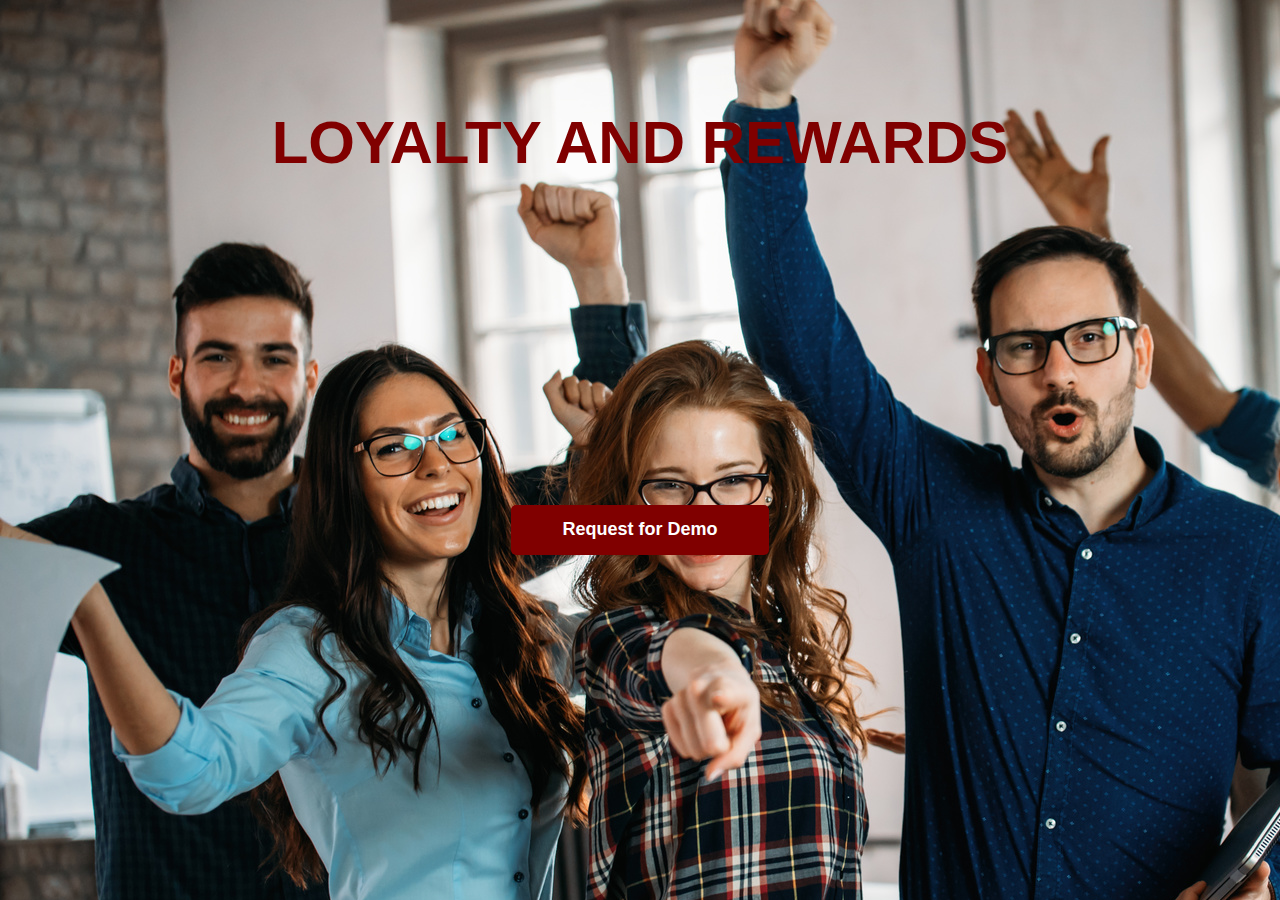
==== index.html @ 9930bdca "build my new website" ====
<!DOCTYPE html>
<html>
<head>
	<title>CSP1-RewardsProgram</title>
	<meta charset="utf-8">
	<meta name="viewport" content="width=device-width, initial-scale=1">
	<link rel="stylesheet" href="https://maxcdn.bootstrapcdn.com/bootstrap/3.3.7/css/bootstrap.min.css">
	<script src="https://ajax.googleapis.com/ajax/libs/jquery/3.3.1/jquery.min.js"></script>
	<script src="https://maxcdn.bootstrapcdn.com/bootstrap/3.3.7/js/bootstrap.min.js"></script>
	<link rel="stylesheet" type="text/css" href="https://stackpath.bootstrapcdn.com/font-awesome/4.7.0/css/font-awesome.min.css">

	<link rel="stylesheet" type="text/css" href="assets/styles/index-style.css">
	<link rel="stylesheet" href="https://use.fontawesome.com/releases/v5.6.0/css/all.css" integrity="sha384-aOkxzJ5uQz7WBObEZcHvV5JvRW3TUc2rNPA7pe3AwnsUohiw1Vj2Rgx2KSOkF5+h" crossorigin="anonymous">
	<link rel="shortcut icon" href="assets/images/logo.jpg" type="image/x-icon">
	
</style>
</head>
<body>

	<div class="container-fluid">
	</head>
	<body>

			<div class="row">
				<div class="col-lg-12 col-md-12 col-sm-12">
			
				<p class="tagline">LOYALTY AND REWARDS</p>

				</div>
			</div>
				<div class="bg-text">
				<div class="row view-home">
					<div class="col-lg-4 col-md-4 col-sm-12"></div>
					<div class="col-lg-4 col-md-4 col-sm-12">
					<a href="home.html"><h4 class="view">Request for Demo</h4></a>
					</div>
					<div class="col-lg-4 col-md-4 col-sm-12"></div>
				</div>
			
			</div>
			
			
	</body>
	</html>
---- assets/styles/index-style.css ----
*{
  box-sizing: border-box;
 }   
 

body{
  background-image: url('../images/images.jpg');
  height: 100%;
  margin: 0px;
  padding:0px;
  font-family: Arial, Helvetica, sans-serif;
  background-repeat: no-repeat;
 
}

.bg-image {

  filter: blur(8px);
  -webkit-filter: blur(8px);
  height: 100%; 
  
  /* Center and scale the image nicely */
  background-position: center;
  background-repeat: no-repeat;
  background-size: cover;
}

/* Position text in the middle of the page/image */
.bg-text {
 
  color: #333;
  font-weight: bold;
  position: absolute;
  top: 50%;
  left: 50%;
  transform: translate(-50%, -50%);
  z-index: 2;
  padding: 0px;
  text-align: center;
  width:65%;

 }  
 p.tagline{
  font-size: 60px;
  text-align: center;
  margin-top:10rem;
  color:#800000;
  font-weight: bolder;
 }
 
 h4{
  color: white;
   text-decoration:none;
   height:50px;
   background-color:#800000;

 }
 h4.view{
  margin-top:17rem;
  padding-top:6%;
  font-weight: bold;
  border-radius: 5px;
 }

 a:visited{
  color: white;
 }
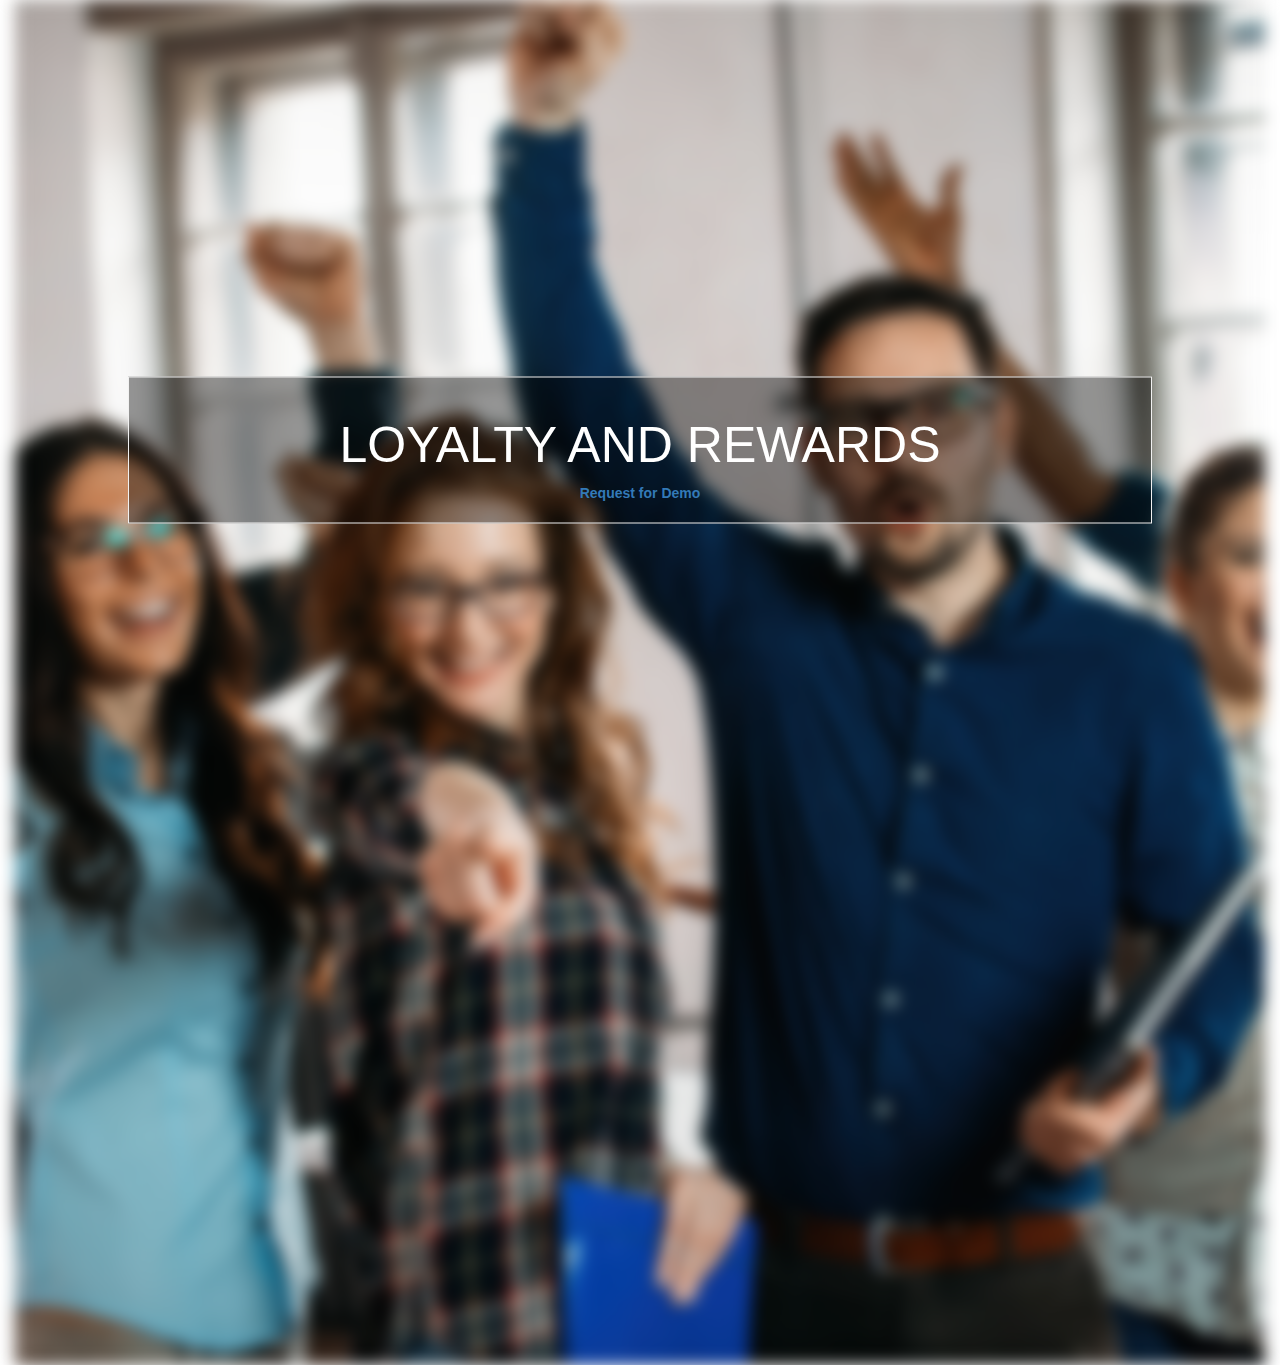
==== commit db2c61db: "added elements to all pages" ====
--- a/index.html
+++ b/index.html
@@ -21,23 +21,15 @@
 	</head>
 	<body>
 
-			<div class="row">
-				<div class="col-lg-12 col-md-12 col-sm-12">
 			
-				<p class="tagline">LOYALTY AND REWARDS</p>
+<div class="bg-image"></div>
 
-				</div>
-			</div>
-				<div class="bg-text">
-				<div class="row view-home">
-					<div class="col-lg-4 col-md-4 col-sm-12"></div>
-					<div class="col-lg-4 col-md-4 col-sm-12">
-					<a href="home.html"><h4 class="view">Request for Demo</h4></a>
-					</div>
-					<div class="col-lg-4 col-md-4 col-sm-12"></div>
-				</div>
-			
-			</div>
+<div class="bg-text">
+
+  <h1>LOYALTY AND REWARDS</h1>
+  <a href="home.html">Request for Demo</a>
+</div>
+
 			
 			
 	</body>
--- a/assets/styles/index-style.css
+++ b/assets/styles/index-style.css
@@ -1,23 +1,23 @@
-*{
+body, html {
+  height: 100%;
+  margin: 0;
+  font-family: Arial, Helvetica, sans-serif;
+}
+
+* {
   box-sizing: border-box;
- }   
- 
-
-body{
-  background-image: url('../images/images.jpg');
-  height: 100%;
-  margin: 0px;
-  padding:0px;
-  font-family: Arial, Helvetica, sans-serif;
-  background-repeat: no-repeat;
- 
 }
 
 .bg-image {
-
+  /* The image used */
+  background-image: url("../images/images.jpg");
+  
+  /* Add the blur effect */
   filter: blur(8px);
   -webkit-filter: blur(8px);
-  height: 100%; 
+  
+  /* Full height */
+  height: 1365px; 
   
   /* Center and scale the image nicely */
   background-position: center;
@@ -27,42 +27,20 @@
 
 /* Position text in the middle of the page/image */
 .bg-text {
- 
-  color: #333;
+  background-color: rgb(0,0,0); /* Fallback color */
+  background-color: rgba(0,0,0, 0.4); /* Black w/opacity/see-through */
+  color: white;
   font-weight: bold;
+  border: 1px solid #f1f1f1;
   position: absolute;
   top: 50%;
   left: 50%;
   transform: translate(-50%, -50%);
   z-index: 2;
-  padding: 0px;
+  width: 80%;
+  padding: 20px;
   text-align: center;
-  width:65%;
-
- }  
- p.tagline{
-  font-size: 60px;
-  text-align: center;
-  margin-top:10rem;
-  color:#800000;
-  font-weight: bolder;
- }
- 
- h4{
-  color: white;
-   text-decoration:none;
-   height:50px;
-   background-color:#800000;
-
- }
- h4.view{
-  margin-top:17rem;
-  padding-top:6%;
-  font-weight: bold;
-  border-radius: 5px;
- }
-
- a:visited{
-  color: white;
- }
- +}
+h1{
+  font-size: 50px;
+}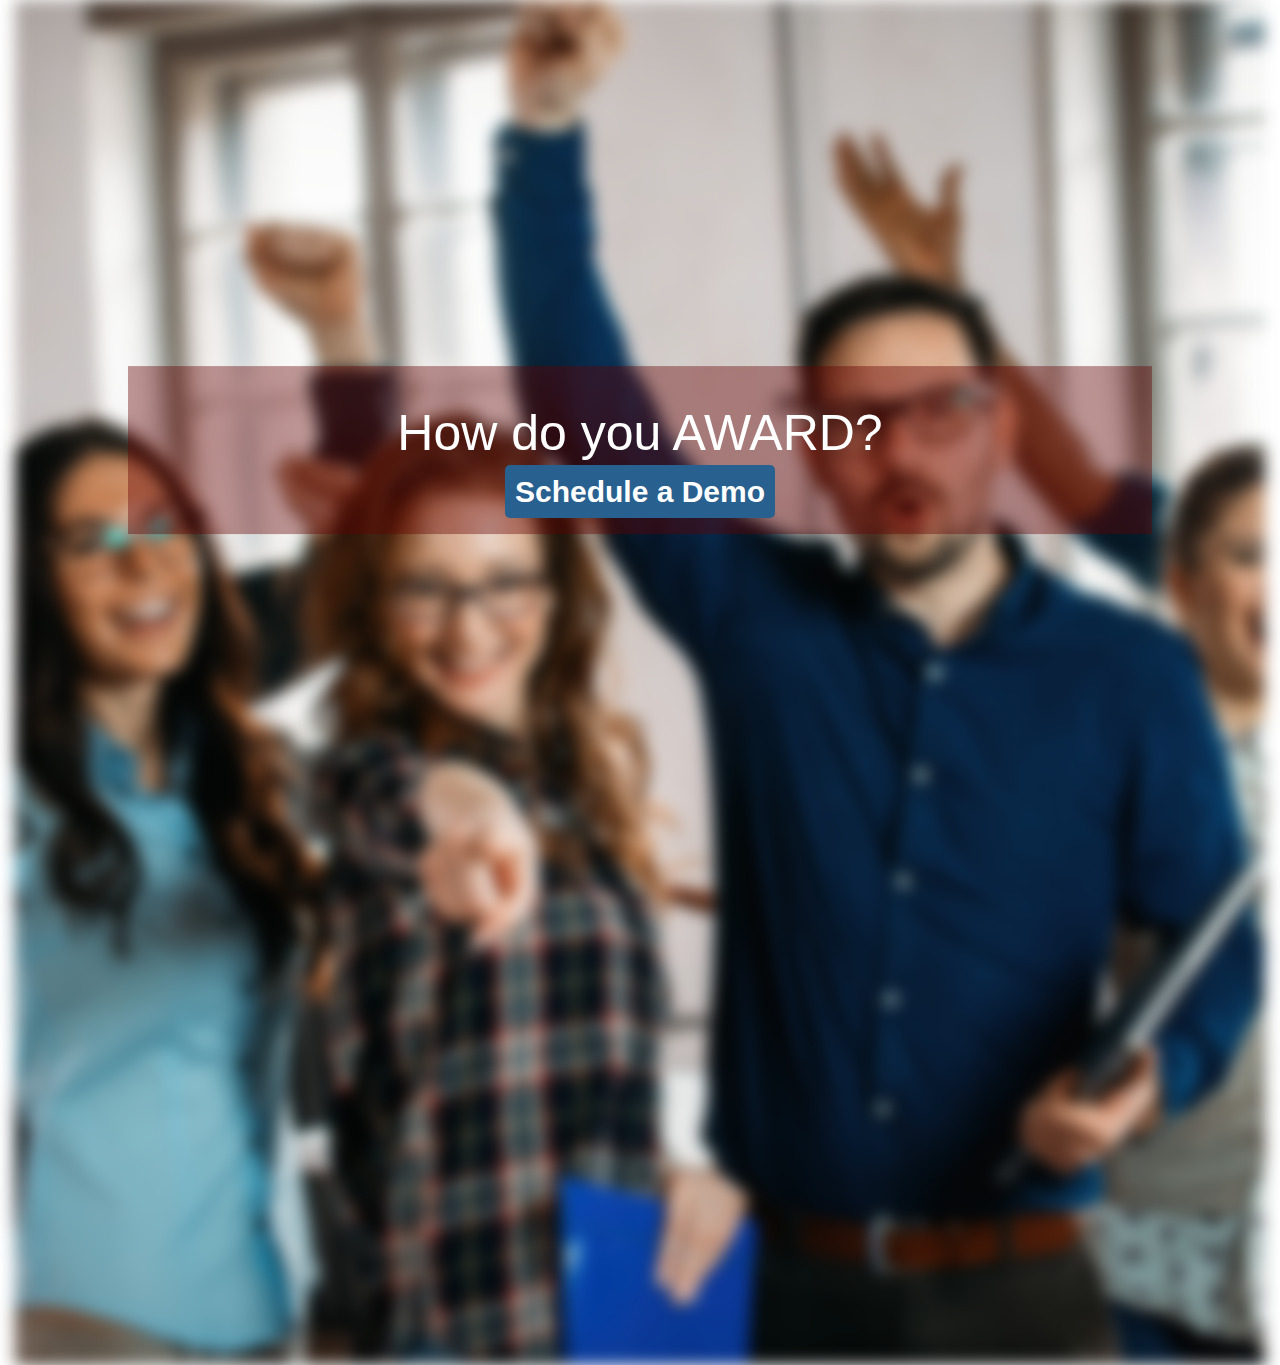
==== commit ebf38f28: "added elements to all pages" ====
--- a/index.html
+++ b/index.html
@@ -26,8 +26,8 @@
 
 <div class="bg-text">
 
-  <h1>LOYALTY AND REWARDS</h1>
-  <a href="home.html">Request for Demo</a>
+  <h1>How do you AWARD?</h1>
+  <a href="home.html">Schedule a Demo</a>
 </div>
 
 			
--- a/assets/styles/index-style.css
+++ b/assets/styles/index-style.css
@@ -28,10 +28,10 @@
 /* Position text in the middle of the page/image */
 .bg-text {
   background-color: rgb(0,0,0); /* Fallback color */
-  background-color: rgba(0,0,0, 0.4); /* Black w/opacity/see-through */
+  background-color: rgba(100,0,0, 0.4); /* Black w/opacity/see-through */
   color: white;
   font-weight: bold;
-  border: 1px solid #f1f1f1;
+ /* border: 0px solid #f1f1f1;*/
   position: absolute;
   top: 50%;
   left: 50%;
@@ -43,4 +43,20 @@
 }
 h1{
   font-size: 50px;
-}+}
+ a {
+    font-size: 30px;
+    text-align: center;
+    color: white;
+    text-decoration:none;
+    background-color: #286090;
+    height: 20px;
+    padding: 10px 10px 10px 10px;
+    margin-top: 2rem;
+    border-radius: 5px;
+  } 
+  a:hover{
+    background-color:#1b4a77;
+    color: white;
+    text-decoration:none;
+  }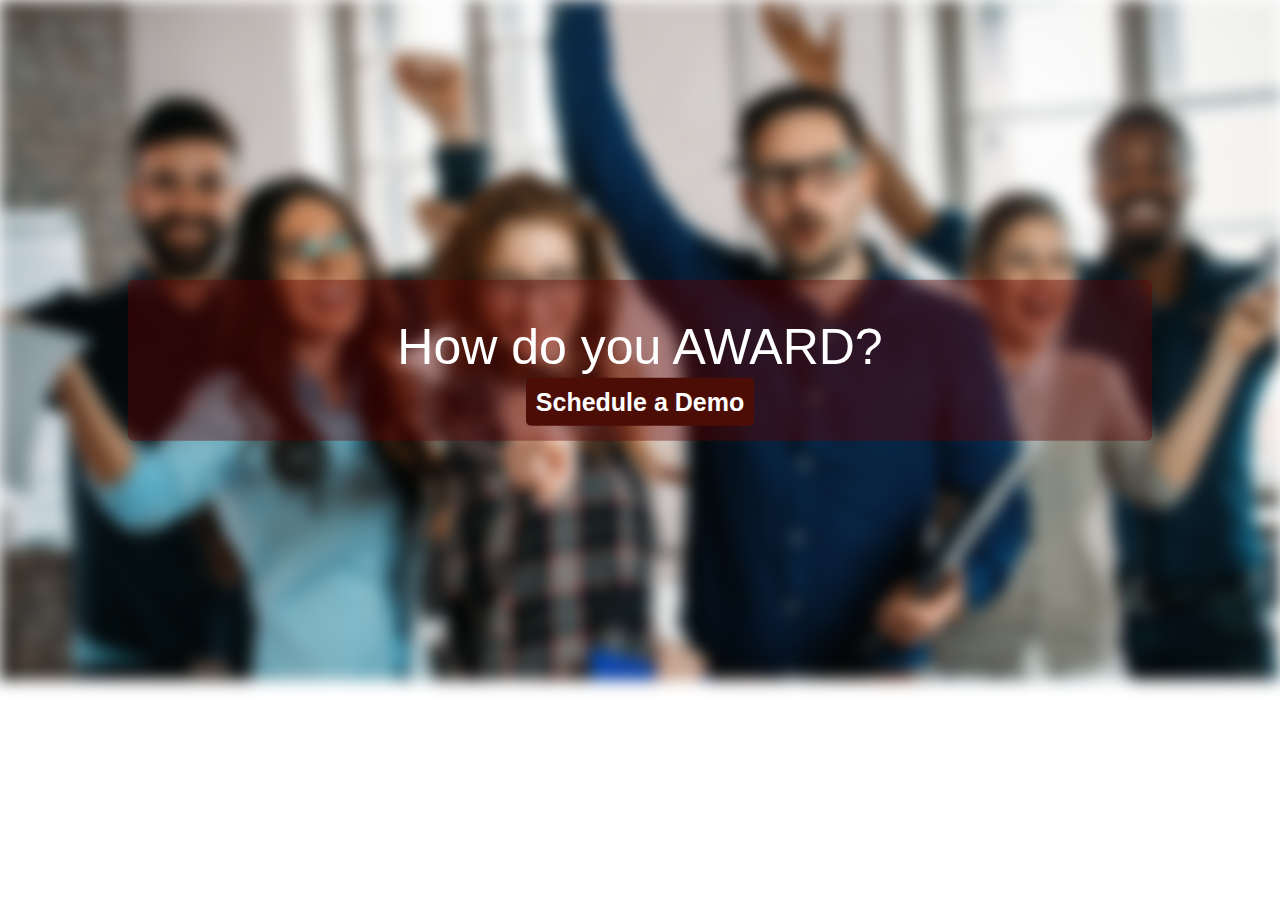
==== commit 140a1870: "changed image for landing page" ====
--- a/index.html
+++ b/index.html
@@ -21,8 +21,11 @@
 	</head>
 	<body>
 
-			
+<div class="row">
+<div class="col-12 col-s-12">	
 <div class="bg-image"></div>
+</div>	
+</div>	
 
 <div class="bg-text">
 
--- a/assets/styles/index-style.css
+++ b/assets/styles/index-style.css
@@ -12,12 +12,12 @@
   /* The image used */
   background-image: url("../images/images.jpg");
   
-  /* Add the blur effect */
+  /* the blur effect */
   filter: blur(8px);
   -webkit-filter: blur(8px);
   
   /* Full height */
-  height: 1365px; 
+  height: 680px; 
   
   /* Center and scale the image nicely */
   background-position: center;
@@ -33,30 +33,31 @@
   font-weight: bold;
  /* border: 0px solid #f1f1f1;*/
   position: absolute;
-  top: 50%;
+  top: 40%;
   left: 50%;
   transform: translate(-50%, -50%);
   z-index: 2;
   width: 80%;
   padding: 20px;
   text-align: center;
+  border-radius: 5px;
 }
 h1{
   font-size: 50px;
 }
  a {
-    font-size: 30px;
+    font-size: 25px;
     text-align: center;
     color: white;
     text-decoration:none;
-    background-color: #286090;
+    background-color: #4d0d07;
     height: 20px;
     padding: 10px 10px 10px 10px;
     margin-top: 2rem;
     border-radius: 5px;
   } 
   a:hover{
-    background-color:#1b4a77;
-    color: white;
+    background-color:#976154;
+    color: #4d0d07 ;
     text-decoration:none;
-  }+  }
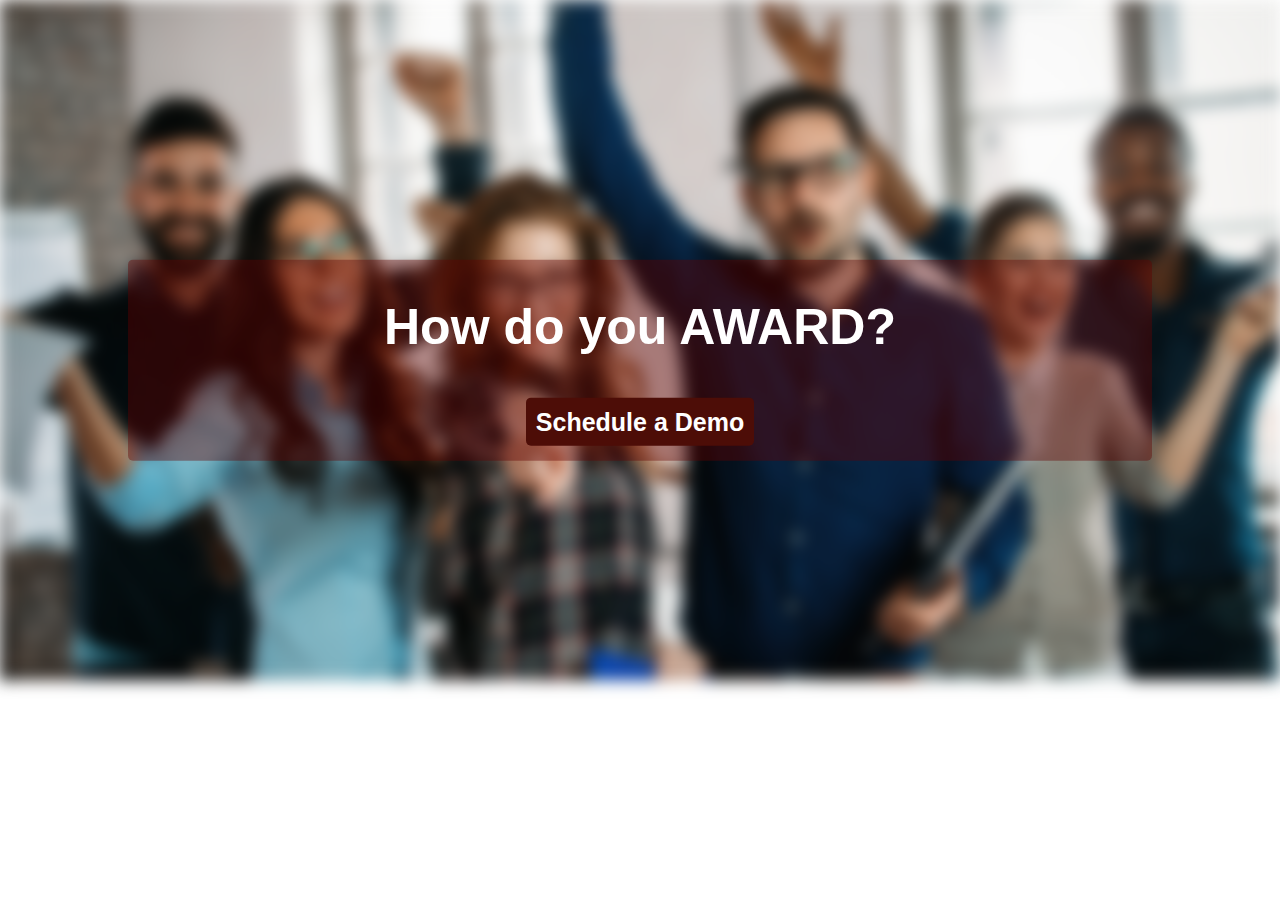
==== commit d8c594fe: "added favicon and logo" ====
--- a/index.html
+++ b/index.html
@@ -12,6 +12,8 @@
 	<link rel="stylesheet" type="text/css" href="assets/styles/index-style.css">
 	<link rel="stylesheet" href="https://use.fontawesome.com/releases/v5.6.0/css/all.css" integrity="sha384-aOkxzJ5uQz7WBObEZcHvV5JvRW3TUc2rNPA7pe3AwnsUohiw1Vj2Rgx2KSOkF5+h" crossorigin="anonymous">
 	<link rel="shortcut icon" href="assets/images/logo.jpg" type="image/x-icon">
+
+	<link rel="shortcut icon" type="image/png" href="assets/images/favicon.jpeg"/>
 	
 </style>
 </head>
--- a/assets/styles/index-style.css
+++ b/assets/styles/index-style.css
@@ -44,6 +44,8 @@
 }
 h1{
   font-size: 50px;
+  font-weight: bold;
+  margin-bottom: 5rem;
 }
  a {
     font-size: 25px;
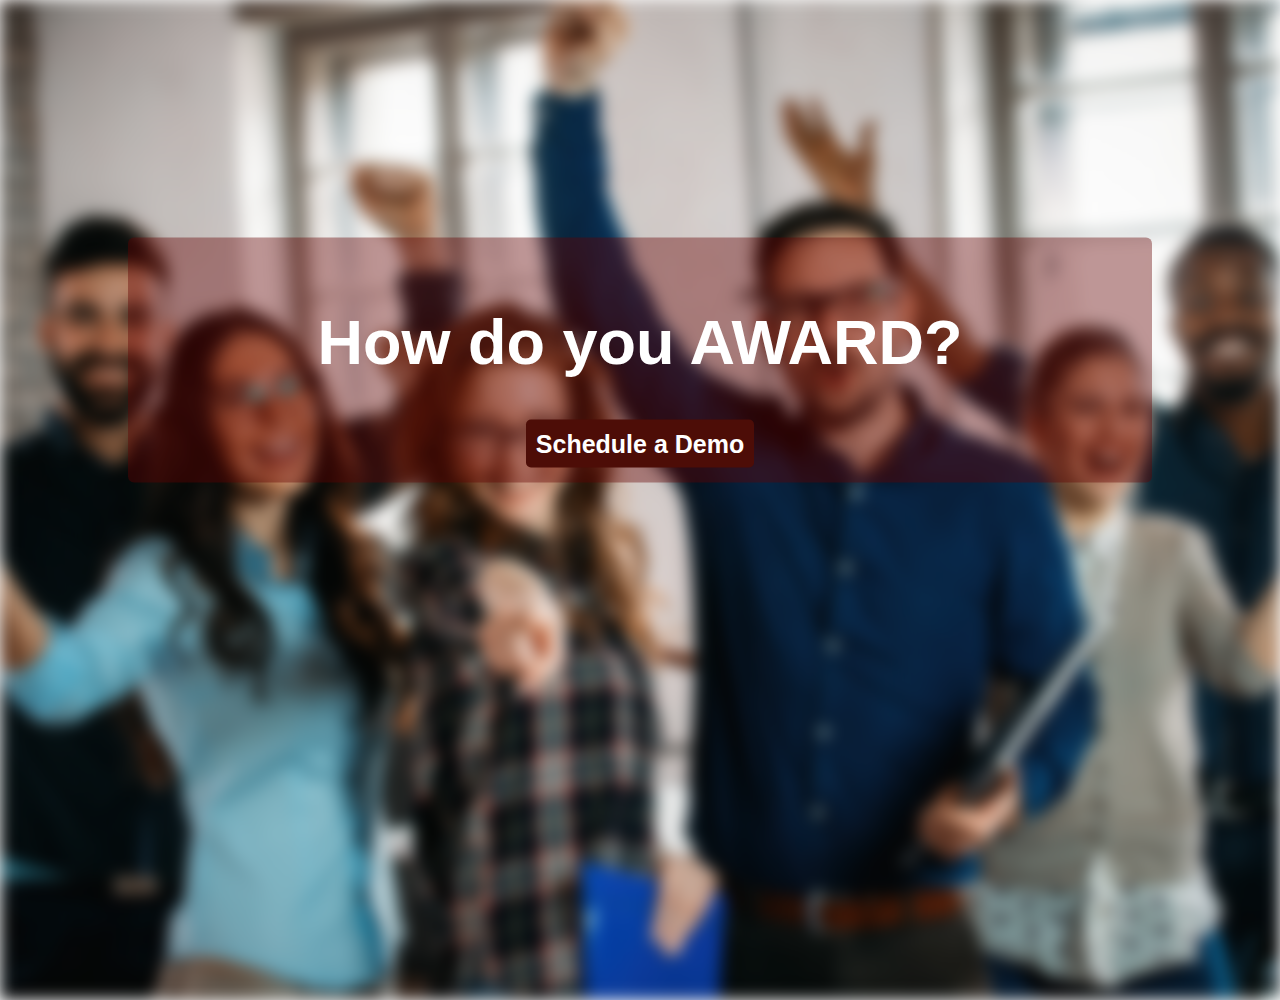
==== commit d62b7b94: "edited logo and added new image" ====
--- a/index.html
+++ b/index.html
@@ -29,14 +29,13 @@
 </div>	
 </div>	
 
-<div class="bg-text">
+<div class="jumbotron bg-text">
 
   <h1>How do you AWARD?</h1>
   <a href="home.html">Schedule a Demo</a>
 </div>
 
-			
-			
+		
 	</body>
 	</html>
 
--- a/assets/styles/index-style.css
+++ b/assets/styles/index-style.css
@@ -17,7 +17,7 @@
   -webkit-filter: blur(8px);
   
   /* Full height */
-  height: 680px; 
+  height: 1000px; 
   
   /* Center and scale the image nicely */
   background-position: center;
@@ -40,12 +40,13 @@
   width: 80%;
   padding: 20px;
   text-align: center;
-  border-radius: 5px;
+ /* border-radius: 5px;*/
 }
 h1{
   font-size: 50px;
   font-weight: bold;
   margin-bottom: 5rem;
+  margin-top:5rem;
 }
  a {
     font-size: 25px;
@@ -63,3 +64,10 @@
     color: #4d0d07 ;
     text-decoration:none;
   }
+.demo-button{
+  position: absolute;
+  top:52%;
+  left:50%;
+  
+    
+}